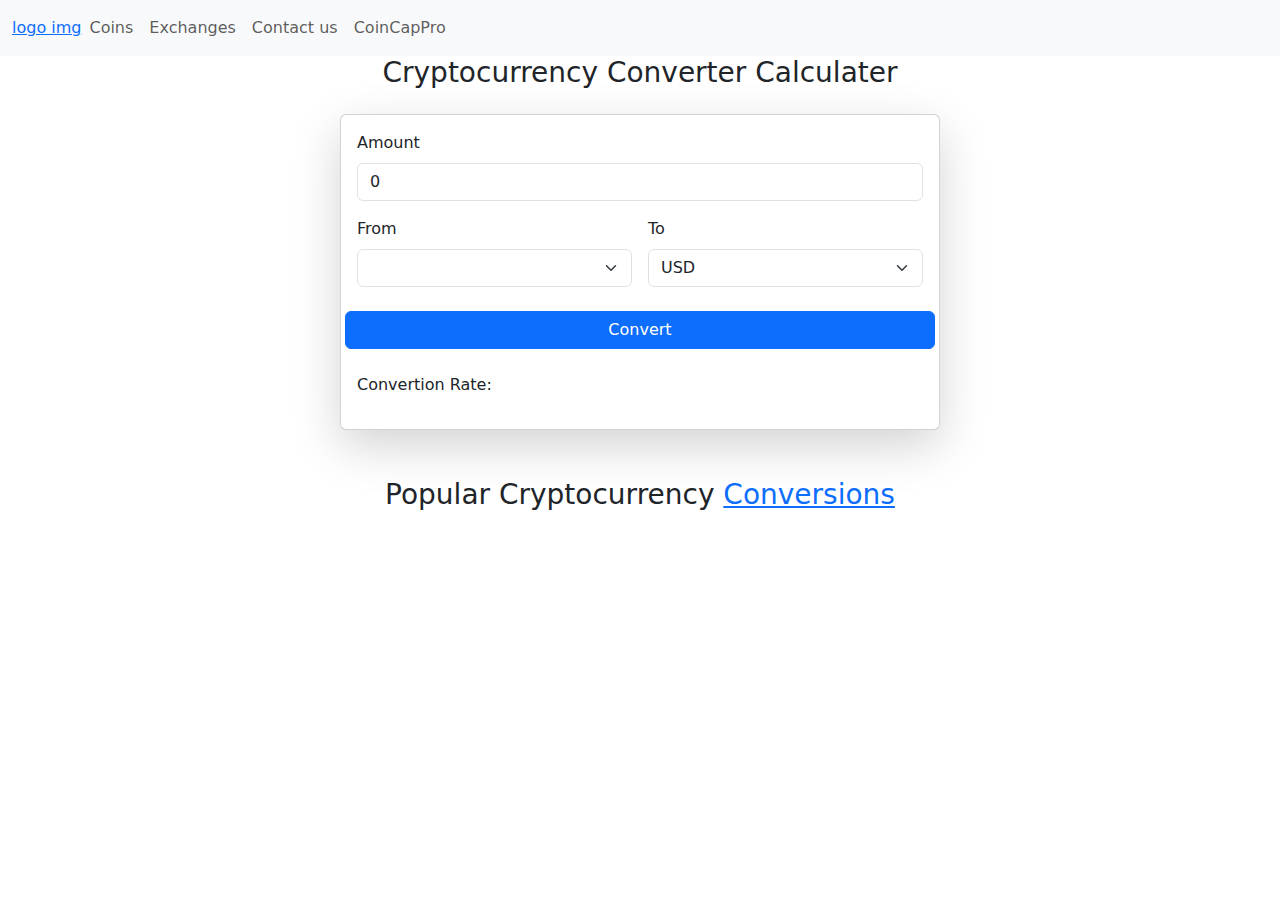
==== pages/converter.html @ e0d73813 "converter.html has been modified." ====
<!DOCTYPE html>
<html lang="en">
<head>
  <meta charset="UTF-8">
  <meta name="viewport" content="width=device-width, initial-scale=1.0">
  <title>Document</title>
  <link href="../vendor/bootstrap/css/bootstrap.css" rel="stylesheet">
</head>
<body>
      <!-- navbar -->
      <nav class="navbar navbar-expand-lg bg-body-tertiary sticky-top ">
        <div class="container-fluid ">
            <a href="#" id="logo">logo img</a>
            <button class="navbar-toggler" type="button" data-bs-toggle="collapse" data-bs-target="#navbarNavAltMarkup" aria-controls="navbarNavAltMarkup" aria-expanded="false" aria-label="Toggle navigation">
                <span class="navbar-toggler-icon"></span>
            </button>

            <div class="collapse navbar-collapse" id="navbarNavAltMarkup">
                <div class="navbar-nav">
                    <a class="nav-link" href="./main.html">Coins</a>
                    <a class="nav-link" href="./converter.html">Exchanges</a>
                    <a class="nav-link" href="#">Contact us</a>
                    <a class="nav-link" href="#">CoinCapPro</a>
                </div>
            </div>
        </div>
    </nav>

    <div class="container d-flex flex-column justify-content-center align-items-center">
        <h3 class="mb-4 text-center">Cryptocurrency Converter Calculater</h3>
        <div class="card shadow-lg" style="max-width:600px; width: 100%;">
            <div class="card-body">
                <form>
                    <div class="mb-3">
                        <label for="amount" class="form-label">Amount</label>
                        <input type="number" id="amount" class="form-control" value="0">
                    </div>

                    <div class="row g-3 align-items-center">
                      <div class="col-md-6">
                          <label for="fromCurrency" class="form-label">From</label>
                          <select id="fromCurrency" class="form-select">
                          </select>
                      </div>

                      <!--
                      <div class="col-md-2 d-flex justify-content-center">
                        <button class="btn btn-outline-primary mt-4" data-bs-target="#fromCurrency, #toCurrency" onclick="">⇄</button>
                      </div>
                      -->

                      <div class="col-md-6">
                        <label for="toCurrency" class="form-label">To</label>
                        <select id="toCurrency" class="form-select">
                        </select>
                      </div>
                    </div>

                  

                    <div class="row">
                      <button type="button" class="btn btn-primary mt-4" onclick="convert()">Convert</button>
                    </div>
                    <div class="row mt-4" id="res">
                      <p class="" id="result"> Convertion Rate: </p>
                    </div>
                    


                </form>
            </div>
        </div>


      

        
        <div class="container d-flex flex-column justify-content-center align-items-center">
          <div class="row mt-5">
            <h3>Popular Cryptocurrency <a class="primary" data-bs-toggle="offcanvas" href="#offcanvasExample" role="button" aria-controls="offcanvasExample">
              Conversions
            </a></h3>
            
            <div class="offcanvas offcanvas-start" tabindex="-1" id="offcanvasExample" aria-labelledby="offcanvasExampleLabel">
              <div class="offcanvas-header">
                <h5 class="offcanvas-title" id="offcanvasExampleLabel">Convert Currency</h5>
                <button type="button" class="btn-close" data-bs-dismiss="offcanvas" aria-label="Close"></button>
              </div>
              <div class="offcanvas-body">
                <div>
                  Choose the default Currency.
                </div>
                <div class="dropdown mt-3">
                  <select class="form-select" id="convertSelect">
                  </select>
                </div>
              </div>
            </div>









          </div>

          <div class="row mt-1 primary" id="conversions">
            
            <!--
              <input type="text" class="form-control rounded-pill" value="1 BTCU | 1 dollars" disabled>
              input fields here
            -->
          </div>
        </div>


      </div>
        

      <script src="../vendor/bootstrap/js/bootstrap.bundle.js"></script>
      <script type="module" src="../js/cryptoApi.js"></script>
      
</body>
</html>
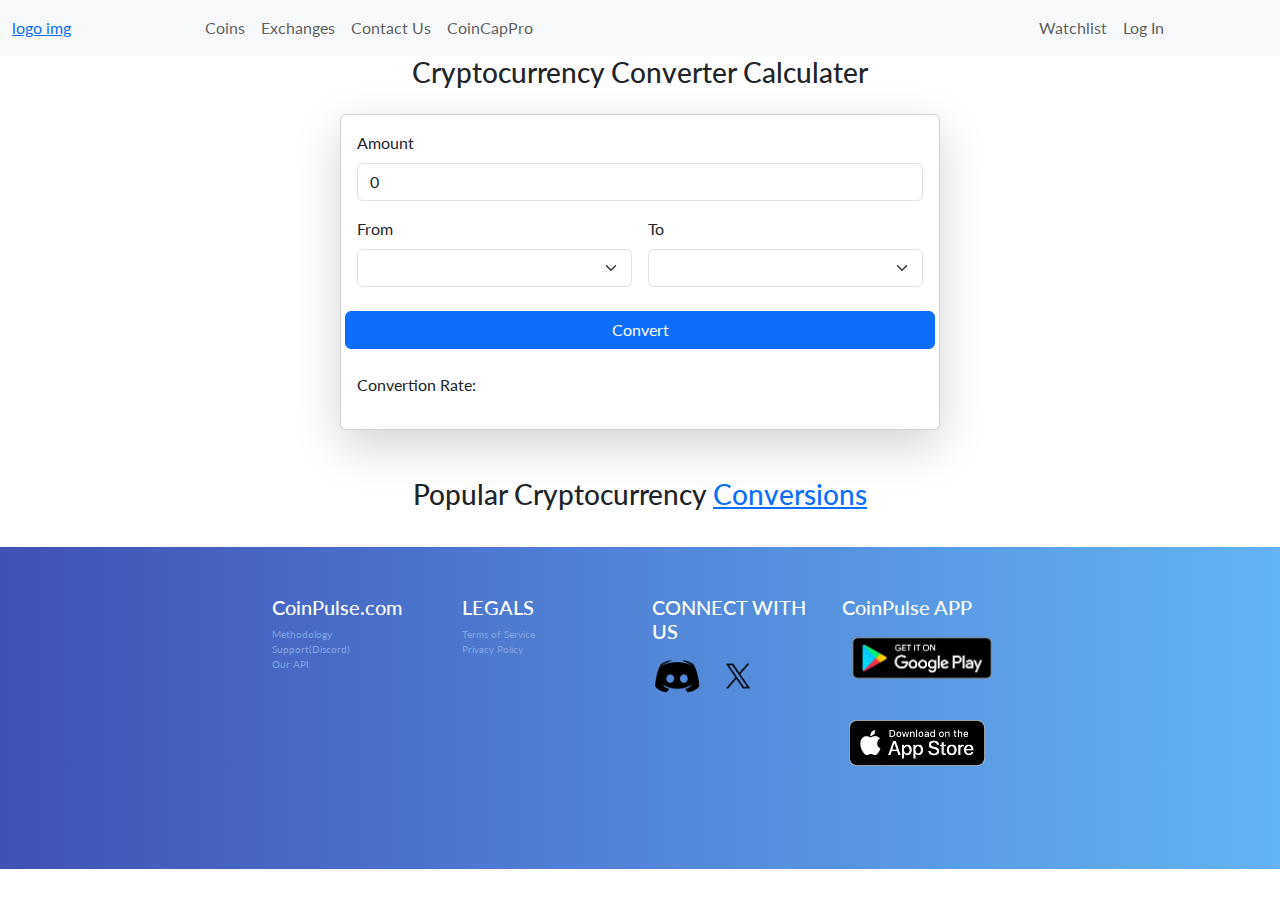
==== commit 4eea5172: "contact us & log in sections added" ====
--- a/pages/converter.html
+++ b/pages/converter.html
@@ -5,6 +5,13 @@
   <meta name="viewport" content="width=device-width, initial-scale=1.0">
   <title>Document</title>
   <link href="../vendor/bootstrap/css/bootstrap.css" rel="stylesheet">
+  <link href="../css/main.css" rel="stylesheet">
+
+  <!-- font : -->
+  <link rel="preconnect" href="https://fonts.googleapis.com">
+  <link rel="preconnect" href="https://fonts.gstatic.com" crossorigin>
+  <link href="https://fonts.googleapis.com/css2?family=Lato:ital,wght@0,100;0,300;0,400;0,700;0,900;1,100;1,300;1,400;1,700;1,900&family=Oswald:wght@200..700&display=swap" rel="stylesheet">
+
 </head>
 <body>
       <!-- navbar -->
@@ -19,12 +26,114 @@
                 <div class="navbar-nav">
                     <a class="nav-link" href="./main.html">Coins</a>
                     <a class="nav-link" href="./converter.html">Exchanges</a>
-                    <a class="nav-link" href="#">Contact us</a>
+                    <a class="nav-link" href="#" data-bs-toggle="modal" data-bs-target="#contactUsModal">Contact Us</a>
                     <a class="nav-link" href="#">CoinCapPro</a>
                 </div>
+                <div class="navbar-nav ms-auto me-5 pe-5">
+                  <a class="nav-link" href="./watchList.html" id="watchlistLink">Watchlist</a>
+                  <a class="nav-link" id="loginLink" href="#" data-bs-toggle="modal" data-bs-target="#authModal">Log In</a>
+              </div>
             </div>
         </div>
     </nav>
+
+<!-- Contact Us -->
+<div class="modal fade" id="contactUsModal" tabindex="-1" aria-labelledby="contactUs" aria-hidden="true">
+  <div class="modal-dialog">
+    <div class="modal-content">
+      
+      <div class="modal-header">
+        <h5 class="modal-title" id="contactUsModal">Contact Us</h5>
+        <button type="button" class="btn-close" data-bs-dismiss="modal" aria-label="Close"></button>
+      </div>
+      
+      <div class="modal-body">
+        <div class="mb-3">
+          <label for="contactName" class="form-label">Your Name</label>
+          <input type="text" class="form-control" id="contactName" placeholder="Enter Your Name">
+        </div>
+        <div class="mb-3">
+          <label for="contactEmail" class="form-label">Your Email</label>
+          <input type="text" class="form-control" id="contactEmail" placeholder="Enter Your email">
+        </div>
+        <div class="mb-3">
+          <label for="contactMessage" class="form-label">Your Message</label>
+          <textarea class="form-control" id="contactName" rows="4" placeholder="Enter Your Message"></textarea>
+        </div>
+      </div>
+      
+      <div class="modal-footer">
+        <button type="button" class="btn btn-primary">Send Message</button>
+      </div>
+      
+    </div>
+  </div>
+</div>
+
+
+<!-- Auth Modal -->
+<div class="modal fade" id="authModal" tabindex="-1" aria-labelledby="authModalLabel" aria-hidden="true">
+<div class="modal-dialog">
+  <div class="modal-content p-4 shadow-lg rounded-3">
+      <div class="modal-header border-0">
+          <button type="button" class="btn-close" data-bs-dismiss="modal" aria-label="Close"></button>
+      </div>
+      <div class="modal-body">
+          <div class="nav nav-tabs justify-content-center" id="authTabs" role="tablist">
+              <div class="nav-item me-4" role="presentation">
+                  <button class="nav-link active fw-bold text-primary" id="login-tab" data-bs-toggle="tab" data-bs-target="#login" type="button" role="tab">
+                      Log In
+                  </button>
+              </div>
+              <div class="nav-item" role="presentation">
+                  <button class="nav-link fw-bold text-primary" id="signup-tab" data-bs-toggle="tab" data-bs-target="#signup" type="button" role="tab">
+                      Sign Up
+                  </button>
+              </div>
+          </div>
+
+          <div class="tab-content mt-4" id="authTabsContent">
+              <!-- Log In -->
+              <div class="tab-pane fade show active" id="login" role="tabpanel">
+                  <form>
+                      <div class="mb-3">
+                          <label for="loginEmail" class="form-label fw-semibold">Email Address</label>
+                          <input type="email" class="form-control rounded-2" id="loginEmail" placeholder="Enter your email...">
+                      </div>
+                      <div class="mb-3">
+                          <label for="loginPassword" class="form-label fw-semibold">Password</label>
+                          <input type="password" class="form-control rounded-2" id="loginPassword" placeholder="Enter your password...">
+                      </div>
+                      <button type="submit" class="btn btn-primary w-100 py-2">Log In</button>
+                  </form>
+              </div>
+
+              <!-- Sign Up -->
+              <div class="tab-pane fade" id="signup" role="tabpanel">
+                  <form>
+                      <div class="mb-3">
+                          <label for="signupName" class="form-label fw-semibold">Full Name</label>
+                          <input type="text" class="form-control rounded-2" id="signupName" placeholder="Enter your full name...">
+                      </div>
+                      <div class="mb-3">
+                          <label for="signupEmail" class="form-label fw-semibold">Email Address</label>
+                          <input type="email" class="form-control rounded-2" id="signupEmail" placeholder="Enter your email address...">
+                      </div>
+                      <div class="mb-3">
+                          <label for="signupPassword" class="form-label fw-semibold">Password</label>
+                          <input type="password" class="form-control rounded-2" id="signupPassword" placeholder="Create a password...">
+                      </div>
+                      <button type="submit" class="btn btn-success w-100 py-2">Sign Up</button>
+                  </form>
+              </div>
+          </div>
+      </div>
+  </div>
+</div>
+</div>
+
+<!-- Converter-->
+
 
     <div class="container d-flex flex-column justify-content-center align-items-center">
         <h3 class="mb-4 text-center">Cryptocurrency Converter Calculater</h3>
@@ -118,10 +227,52 @@
 
 
       </div>
+
+              <!-- footer -->
+              <footer class="h-50 p-5 mt-4">
+                <div class="container mx-auto">
+                    <div class="row align-middle">
+                        <div class="col-2 offset-2">
+                            <h5>CoinPulse.com</h5>
+                            <a href="#">Methodology</a>
+                            <a href="#">Support(Discord)</a>
+                            <a href="#">Our API</a>
+                        </div>
+                        <div class="col-2">
+                            <h5>LEGALS</h5>
+                            <a href="#">Terms of Service</a>
+                            <a href="#">Privacy Policy</a>
+                        </div>
+                        <div class="col-2">
+                            <h5>CONNECT WITH US</h5>
+                            <a href="#" id="footer-a">
+                                <img src="../images/discord.png" >
+                            </a>
+                            &nbsp;
+                            <a href="#" id="footer-a">
+                                <img src="../images/x.png" >
+                            </a>
+                        </div>
+    
+                        <div class="col-2">
+                            <h5>CoinPulse APP</h5>
+                            <a href="#">
+                                <img src="../images/g2.png" id="footer-pic1">
+                            </a>
+                            <br>
+                            <a href="#">
+                                <img src="../images/app2.png" id="footer-pic2">
+                            </a>
+                        </div>
+                </div>
+                <br><br>
+            </div>
+            </footer>
         
 
       <script src="../vendor/bootstrap/js/bootstrap.bundle.js"></script>
-      <script type="module" src="../js/cryptoApi.js"></script>
+      <script src="../js/cryptoApi.js"></script>
+      <script type="module" src="../js/auth.js"></script>
       
 </body>
 </html>--- a/css/main.css
+++ b/css/main.css
@@ -0,0 +1,168 @@
+/* body  */
+body{
+    font-family: 'Lato';
+    margin: 0%;
+    padding: 0%;
+}
+
+/* nav bar components */
+
+nav{
+    /* position: fixed !important; */
+    background-color: black;
+    width: 100%;
+    /* height: 7vh; */
+    top: 0%;
+    padding-left: 50%;
+}
+#navbarNavAltMarkup{
+    padding-left: 10%;
+}
+#logo{
+    padding-left: 45%;
+}
+
+@media (min-width:992px) {
+    #logo{
+        padding-left: 0%;
+    }
+}
+/*  */
+
+/* background div at the beginning */
+@media (min-width:576px) {
+    .firstDiv{
+        height: 20rem;
+    }
+}
+@media (min-width:768px) {
+    .firstDiv{
+        height: 15rem;
+    }
+}
+.firstDivParent{
+    position: relative;
+    height: 15rem;
+
+}
+.firstDiv{
+    max-width: 100% !important;
+    position: absolute;
+    z-index: -1;
+    /* min-height: 15rem; */
+    /* margin-top:  7vh ; */
+    background: linear-gradient(90deg, rgba(63,81,181,1) 0%, rgba(82,133,215,1) 50%, rgba(99,180,245,1) 100%);
+}
+
+/* footer */
+
+footer{
+    max-width: 100% !important;
+    background: linear-gradient(90deg, rgba(63,81,181,1) 0%, rgba(82,133,215,1) 50%, rgba(99,180,245,1) 100%);
+}
+
+@media (min-width:576px) {    
+    footer{
+        height: 5rem;
+    }
+}
+
+footer h5{
+    color: white;
+}
+footer a{
+    color: rgba(129,164,224,255);
+    display: block ;
+    text-decoration: none;
+    font-size: x-small;
+}
+footer a:hover{
+    color: white;
+
+}
+
+a img{
+    height: auto;
+    width: 50px;
+    display: inline !important ;
+}
+#footer-pic2{
+    width: 150px;
+    padding: 7px;
+}
+#footer-pic1{
+    width: 160px;
+}
+#footer-a{
+    display: inline;
+}
+
+/*  */
+
+.backgroundcontainer p{
+    color: white;
+}
+#test{
+    background: linear-gradient(90deg, rgba(63,81,181,1) 0%, rgba(82,133,215,1) 50%, rgba(99,180,245,1) 100%);
+    height: 15rem;
+    width: 100%;
+    position: absolute;
+    top: 0;
+    z-index: -10;
+}
+.backgroundcontainer{
+    position: relative;
+}
+
+tr img{
+    height: 100%;
+    /* width: 4%; */
+    /* max-width: 50px; Limit the maximum width */
+    max-height: 30px; 
+    /* min-width: 20px; */
+}
+tr a{
+    color: black;
+    text-decoration: none;
+}
+tr a:hover{
+    text-decoration: underline;
+}
+
+table{
+    width: 80% !important;
+    margin: auto !important;
+}
+
+
+#table-part{
+    margin: 0%;
+    padding: 0%;
+    background-color: white;
+    max-width: 100%;
+
+}
+
+
+
+
+#chart img{
+    height: auto;
+    max-height: 45px;
+}
+
+#chart p{
+    color:black;
+}
+
+
+
+.glow-green {
+    background-color: rgba(0, 255, 0, 0.3) !important;
+    transition: background-color 1s ease-out;
+}
+
+.glow-red {
+    background-color: rgba(255, 0, 0, 0.3) !important;
+    transition: background-color 1s ease-out;
+}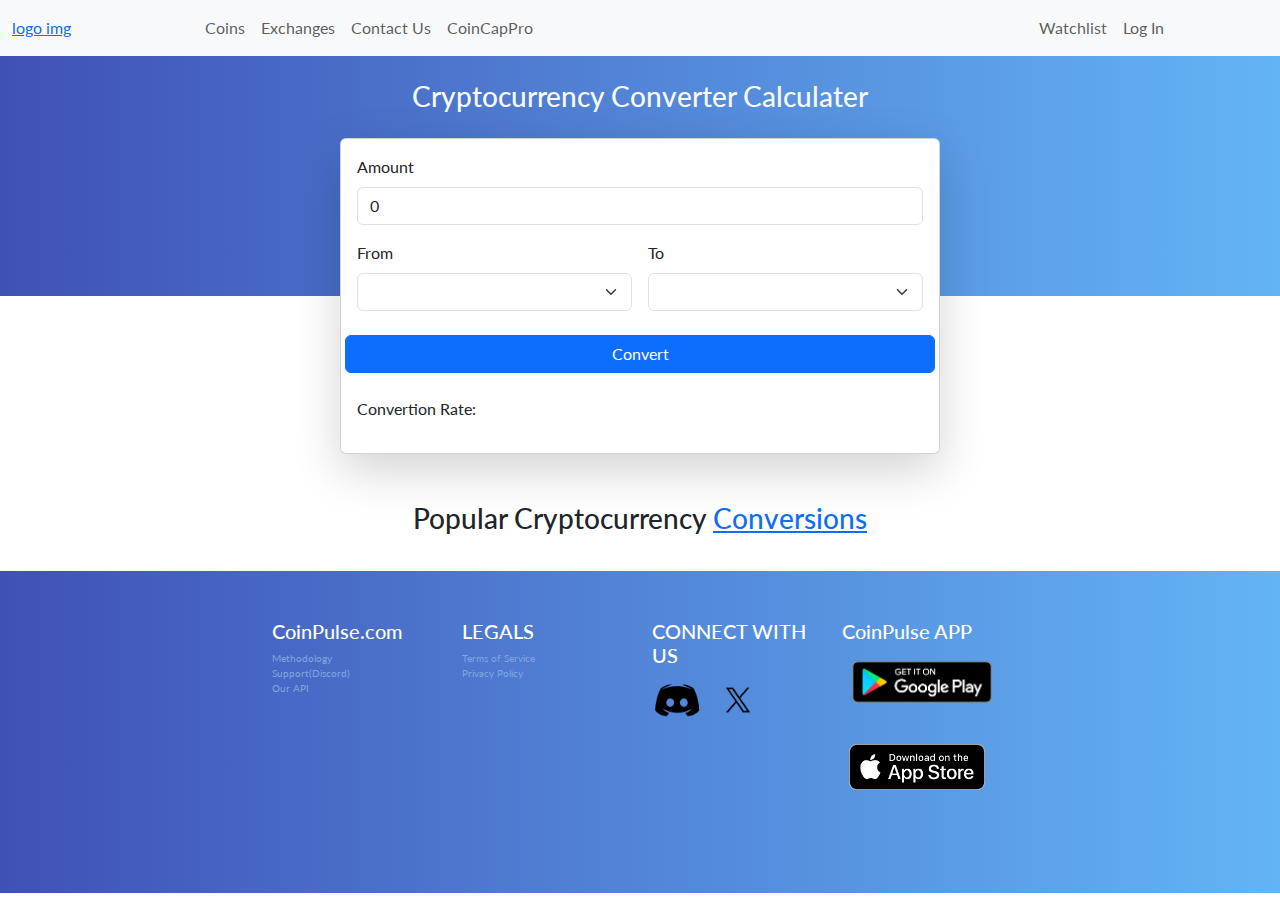
==== commit 82224640: "added rank to coinProfile and some edits" ====
--- a/pages/converter.html
+++ b/pages/converter.html
@@ -134,9 +134,13 @@
 
 <!-- Converter-->
 
-
-    <div class="container d-flex flex-column justify-content-center align-items-center">
-        <h3 class="mb-4 text-center">Cryptocurrency Converter Calculater</h3>
+    <!--first div background-->
+    <div class="firstDiv h-20 container py-5" >
+    </div>
+
+
+    <div class="mt-4 container d-flex flex-column justify-content-center align-items-center">
+        <h3 class="text-light mb-4 text-center">Cryptocurrency Converter Calculater</h3>
         <div class="card shadow-lg" style="max-width:600px; width: 100%;">
             <div class="card-body">
                 <form>
--- a/css/main.css
+++ b/css/main.css
@@ -25,7 +25,22 @@
 @media (min-width:992px) {
     #logo{
         padding-left: 0%;
+
     }
+
+
+}
+
+@media (min-width:1200px){
+  .font-size{
+    font-size: medium !important;
+  }
+}
+
+
+.font-size{
+  font-size: small;
+
 }
 /*  */
 
@@ -34,11 +49,17 @@
     .firstDiv{
         height: 20rem;
     }
+    .font-size{
+      font-size: x-small;
+    }
+
 }
 @media (min-width:768px) {
     .firstDiv{
         height: 15rem;
     }
+
+
 }
 .firstDivParent{
     position: relative;
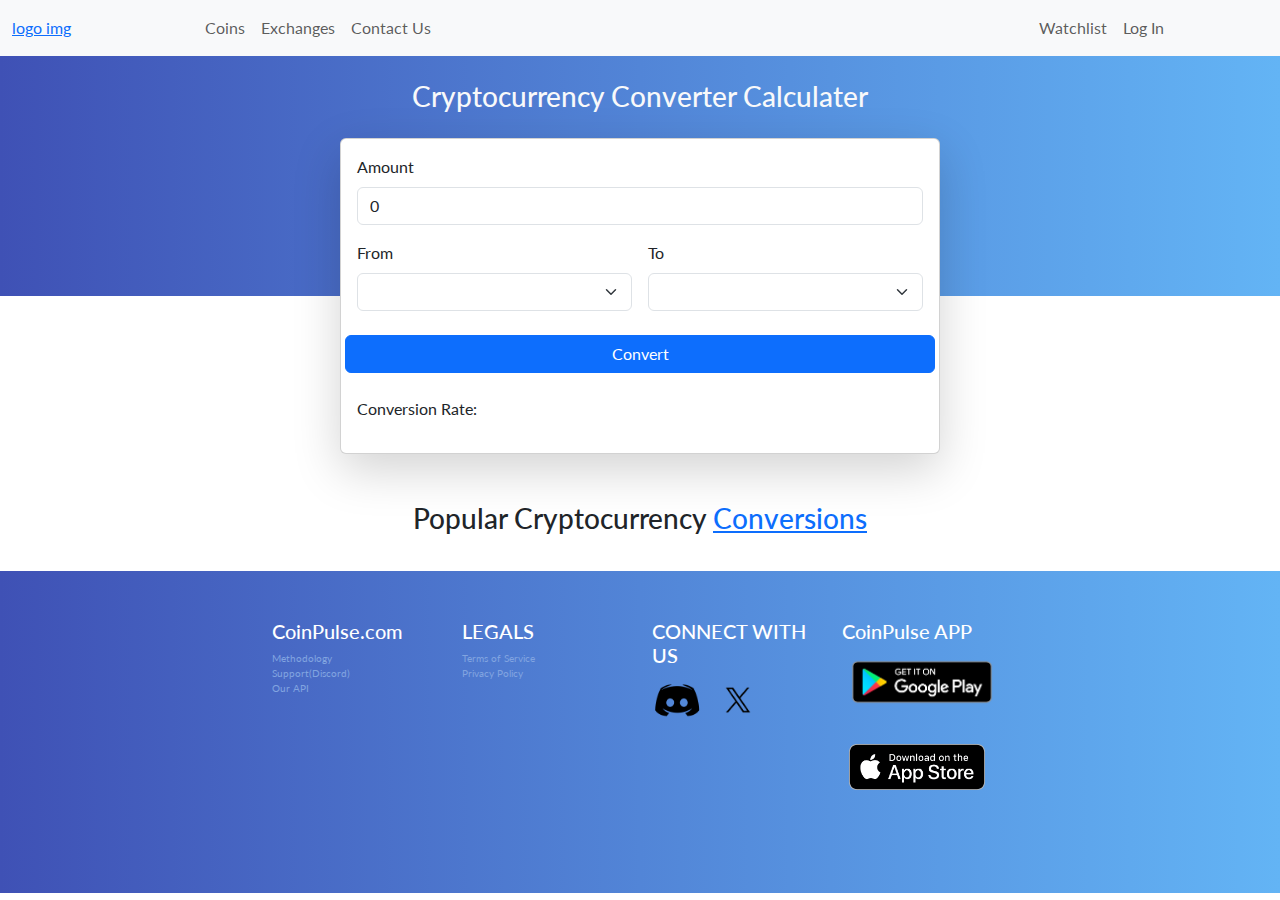
==== commit f0654bf8: "some fixes & nav updated" ====
--- a/pages/converter.html
+++ b/pages/converter.html
@@ -27,7 +27,6 @@
                     <a class="nav-link" href="./main.html">Coins</a>
                     <a class="nav-link" href="./converter.html">Exchanges</a>
                     <a class="nav-link" href="#" data-bs-toggle="modal" data-bs-target="#contactUsModal">Contact Us</a>
-                    <a class="nav-link" href="#">CoinCapPro</a>
                 </div>
                 <div class="navbar-nav ms-auto me-5 pe-5">
                   <a class="nav-link" href="./watchList.html" id="watchlistLink">Watchlist</a>
@@ -48,27 +47,33 @@
       </div>
       
       <div class="modal-body">
-        <div class="mb-3">
-          <label for="contactName" class="form-label">Your Name</label>
-          <input type="text" class="form-control" id="contactName" placeholder="Enter Your Name">
-        </div>
-        <div class="mb-3">
-          <label for="contactEmail" class="form-label">Your Email</label>
-          <input type="text" class="form-control" id="contactEmail" placeholder="Enter Your email">
-        </div>
-        <div class="mb-3">
-          <label for="contactMessage" class="form-label">Your Message</label>
-          <textarea class="form-control" id="contactName" rows="4" placeholder="Enter Your Message"></textarea>
-        </div>
-      </div>
-      
-      <div class="modal-footer">
-        <button type="button" class="btn btn-primary">Send Message</button>
-      </div>
-      
+      
+        <form action="#" method="get">
+          <div class="mb-3">
+            <label for="contactName" class="form-label">Your Name</label>
+            <input type="text" class="form-control" id="contactName" name="name" placeholder="Enter Your Name">
+          </div>
+          <div class="mb-3">
+            <label for="contactEmail" class="form-label">Your Email</label>
+            <input type="email" class="form-control" id="contactEmail" name="email" placeholder="Enter Your Email">
+          </div>
+          <div class="mb-3">
+            <label for="contactMessage" class="form-label">Your Message</label>
+            <textarea class="form-control" id="contactMessage" name="message" rows="4" placeholder="Enter Your Message"></textarea>
+          </div>
+          <div class="modal-footer">
+            <button type="submit" class="btn btn-primary">Send Message</button>
+          </div>
+        </form>
+
+
+      </div>
+
     </div>
+
   </div>
 </div>
+
 
 
 <!-- Auth Modal -->
@@ -175,7 +180,7 @@
                       <button type="button" class="btn btn-primary mt-4" onclick="convert()">Convert</button>
                     </div>
                     <div class="row mt-4" id="res">
-                      <p class="" id="result"> Convertion Rate: </p>
+                      <p class="" id="result"> Conversion Rate: </p>
                     </div>
                     
 
@@ -194,30 +199,31 @@
               Conversions
             </a></h3>
             
-            <div class="offcanvas offcanvas-start" tabindex="-1" id="offcanvasExample" aria-labelledby="offcanvasExampleLabel">
-              <div class="offcanvas-header">
-                <h5 class="offcanvas-title" id="offcanvasExampleLabel">Convert Currency</h5>
-                <button type="button" class="btn-close" data-bs-dismiss="offcanvas" aria-label="Close"></button>
-              </div>
-              <div class="offcanvas-body">
-                <div>
-                  Choose the default Currency.
-                </div>
-                <div class="dropdown mt-3">
-                  <select class="form-select" id="convertSelect">
-                  </select>
-                </div>
-              </div>
-            </div>
-
-
-
-
-
-
-
-
-
+
+
+
+
+          </div>
+
+
+
+
+          
+          <!-- Off canvas Menu-->
+          <div class="offcanvas offcanvas-start" tabindex="-1" id="offcanvasExample" aria-labelledby="offcanvasExampleLabel">
+            <div class="offcanvas-header">
+              <h5 class="offcanvas-title" id="offcanvasExampleLabel">Convert Currency</h5>
+              <button type="button" class="btn-close" data-bs-dismiss="offcanvas" aria-label="Close"></button>
+            </div>
+            <div class="offcanvas-body">
+              <div>
+                Choose the default Currency.
+              </div>
+              <div class="dropdown mt-3">
+                <select class="form-select" id="convertSelect">
+                </select>
+              </div>
+            </div>
           </div>
 
           <div class="row mt-1 primary" id="conversions">
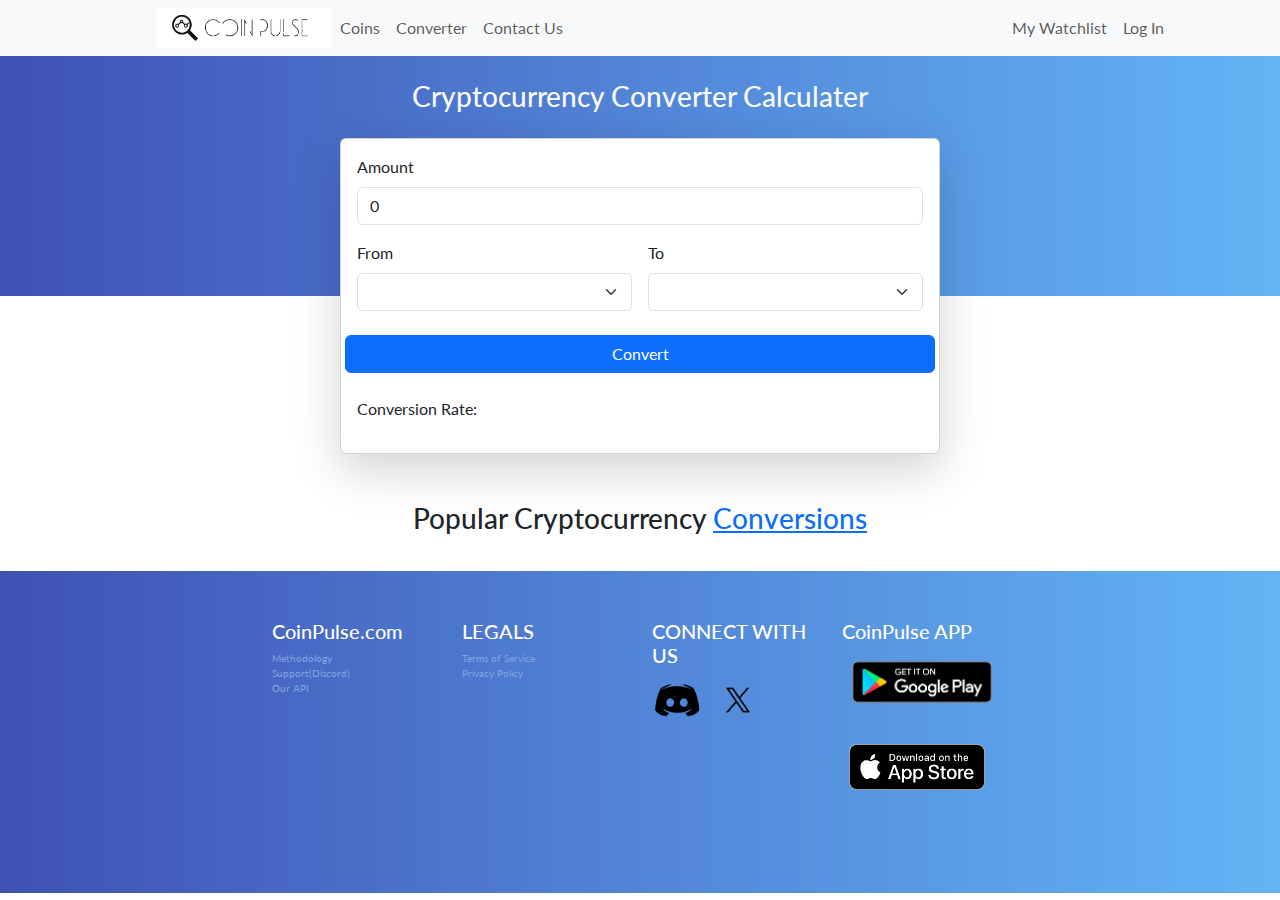
==== commit a973abbd: "finishing watchlist page and finalizing the pages" ====
--- a/pages/converter.html
+++ b/pages/converter.html
@@ -6,6 +6,8 @@
   <title>Document</title>
   <link href="../vendor/bootstrap/css/bootstrap.css" rel="stylesheet">
   <link href="../css/main.css" rel="stylesheet">
+  <script src="../js/page-parts.js" ></script>
+
 
   <!-- font : -->
   <link rel="preconnect" href="https://fonts.googleapis.com">
@@ -16,125 +18,19 @@
 <body>
       <!-- navbar -->
       <nav class="navbar navbar-expand-lg bg-body-tertiary sticky-top ">
-        <div class="container-fluid ">
-            <a href="#" id="logo">logo img</a>
-            <button class="navbar-toggler" type="button" data-bs-toggle="collapse" data-bs-target="#navbarNavAltMarkup" aria-controls="navbarNavAltMarkup" aria-expanded="false" aria-label="Toggle navigation">
-                <span class="navbar-toggler-icon"></span>
-            </button>
+        <!-- gets added dynamically onload using page-parts.js file -->
+      </nav>
 
-            <div class="collapse navbar-collapse" id="navbarNavAltMarkup">
-                <div class="navbar-nav">
-                    <a class="nav-link" href="./main.html">Coins</a>
-                    <a class="nav-link" href="./converter.html">Exchanges</a>
-                    <a class="nav-link" href="#" data-bs-toggle="modal" data-bs-target="#contactUsModal">Contact Us</a>
-                </div>
-                <div class="navbar-nav ms-auto me-5 pe-5">
-                  <a class="nav-link" href="./watchList.html" id="watchlistLink">Watchlist</a>
-                  <a class="nav-link" id="loginLink" href="#" data-bs-toggle="modal" data-bs-target="#authModal">Log In</a>
-              </div>
-            </div>
-        </div>
-    </nav>
-
-<!-- Contact Us -->
-<div class="modal fade" id="contactUsModal" tabindex="-1" aria-labelledby="contactUs" aria-hidden="true">
-  <div class="modal-dialog">
-    <div class="modal-content">
-      
-      <div class="modal-header">
-        <h5 class="modal-title" id="contactUsModal">Contact Us</h5>
-        <button type="button" class="btn-close" data-bs-dismiss="modal" aria-label="Close"></button>
-      </div>
-      
-      <div class="modal-body">
-      
-        <form action="#" method="get">
-          <div class="mb-3">
-            <label for="contactName" class="form-label">Your Name</label>
-            <input type="text" class="form-control" id="contactName" name="name" placeholder="Enter Your Name">
-          </div>
-          <div class="mb-3">
-            <label for="contactEmail" class="form-label">Your Email</label>
-            <input type="email" class="form-control" id="contactEmail" name="email" placeholder="Enter Your Email">
-          </div>
-          <div class="mb-3">
-            <label for="contactMessage" class="form-label">Your Message</label>
-            <textarea class="form-control" id="contactMessage" name="message" rows="4" placeholder="Enter Your Message"></textarea>
-          </div>
-          <div class="modal-footer">
-            <button type="submit" class="btn btn-primary">Send Message</button>
-          </div>
-        </form>
-
-
-      </div>
-
+    <!-- Contact Us -->
+    <div class="modal fade" id="contactUsModal" tabindex="-1" aria-labelledby="contactUs" aria-hidden="true">
+      <!-- gets added dynamically onload using page-parts.js file -->
     </div>
-
-  </div>
-</div>
-
 
 
 <!-- Auth Modal -->
 <div class="modal fade" id="authModal" tabindex="-1" aria-labelledby="authModalLabel" aria-hidden="true">
-<div class="modal-dialog">
-  <div class="modal-content p-4 shadow-lg rounded-3">
-      <div class="modal-header border-0">
-          <button type="button" class="btn-close" data-bs-dismiss="modal" aria-label="Close"></button>
-      </div>
-      <div class="modal-body">
-          <div class="nav nav-tabs justify-content-center" id="authTabs" role="tablist">
-              <div class="nav-item me-4" role="presentation">
-                  <button class="nav-link active fw-bold text-primary" id="login-tab" data-bs-toggle="tab" data-bs-target="#login" type="button" role="tab">
-                      Log In
-                  </button>
-              </div>
-              <div class="nav-item" role="presentation">
-                  <button class="nav-link fw-bold text-primary" id="signup-tab" data-bs-toggle="tab" data-bs-target="#signup" type="button" role="tab">
-                      Sign Up
-                  </button>
-              </div>
-          </div>
+        <!-- gets added dynamically onload using page-parts.js file -->
 
-          <div class="tab-content mt-4" id="authTabsContent">
-              <!-- Log In -->
-              <div class="tab-pane fade show active" id="login" role="tabpanel">
-                  <form>
-                      <div class="mb-3">
-                          <label for="loginEmail" class="form-label fw-semibold">Email Address</label>
-                          <input type="email" class="form-control rounded-2" id="loginEmail" placeholder="Enter your email...">
-                      </div>
-                      <div class="mb-3">
-                          <label for="loginPassword" class="form-label fw-semibold">Password</label>
-                          <input type="password" class="form-control rounded-2" id="loginPassword" placeholder="Enter your password...">
-                      </div>
-                      <button type="submit" class="btn btn-primary w-100 py-2">Log In</button>
-                  </form>
-              </div>
-
-              <!-- Sign Up -->
-              <div class="tab-pane fade" id="signup" role="tabpanel">
-                  <form>
-                      <div class="mb-3">
-                          <label for="signupName" class="form-label fw-semibold">Full Name</label>
-                          <input type="text" class="form-control rounded-2" id="signupName" placeholder="Enter your full name...">
-                      </div>
-                      <div class="mb-3">
-                          <label for="signupEmail" class="form-label fw-semibold">Email Address</label>
-                          <input type="email" class="form-control rounded-2" id="signupEmail" placeholder="Enter your email address...">
-                      </div>
-                      <div class="mb-3">
-                          <label for="signupPassword" class="form-label fw-semibold">Password</label>
-                          <input type="password" class="form-control rounded-2" id="signupPassword" placeholder="Create a password...">
-                      </div>
-                      <button type="submit" class="btn btn-success w-100 py-2">Sign Up</button>
-                  </form>
-              </div>
-          </div>
-      </div>
-  </div>
-</div>
 </div>
 
 <!-- Converter-->
@@ -240,43 +136,7 @@
 
               <!-- footer -->
               <footer class="h-50 p-5 mt-4">
-                <div class="container mx-auto">
-                    <div class="row align-middle">
-                        <div class="col-2 offset-2">
-                            <h5>CoinPulse.com</h5>
-                            <a href="#">Methodology</a>
-                            <a href="#">Support(Discord)</a>
-                            <a href="#">Our API</a>
-                        </div>
-                        <div class="col-2">
-                            <h5>LEGALS</h5>
-                            <a href="#">Terms of Service</a>
-                            <a href="#">Privacy Policy</a>
-                        </div>
-                        <div class="col-2">
-                            <h5>CONNECT WITH US</h5>
-                            <a href="#" id="footer-a">
-                                <img src="../images/discord.png" >
-                            </a>
-                            &nbsp;
-                            <a href="#" id="footer-a">
-                                <img src="../images/x.png" >
-                            </a>
-                        </div>
-    
-                        <div class="col-2">
-                            <h5>CoinPulse APP</h5>
-                            <a href="#">
-                                <img src="../images/g2.png" id="footer-pic1">
-                            </a>
-                            <br>
-                            <a href="#">
-                                <img src="../images/app2.png" id="footer-pic2">
-                            </a>
-                        </div>
-                </div>
-                <br><br>
-            </div>
+                        <!-- gets added dynamically onload using page-parts.js file -->
             </footer>
         
 
--- a/css/main.css
+++ b/css/main.css
@@ -16,10 +16,12 @@
     padding-left: 50%;
 }
 #navbarNavAltMarkup{
-    padding-left: 10%;
+    padding-left: 0%;
 }
-#logo{
+nav a img{
     padding-left: 45%;
+    max-width: 20rem !important;
+    width: auto;
 }
 
 @media (min-width:992px) {
